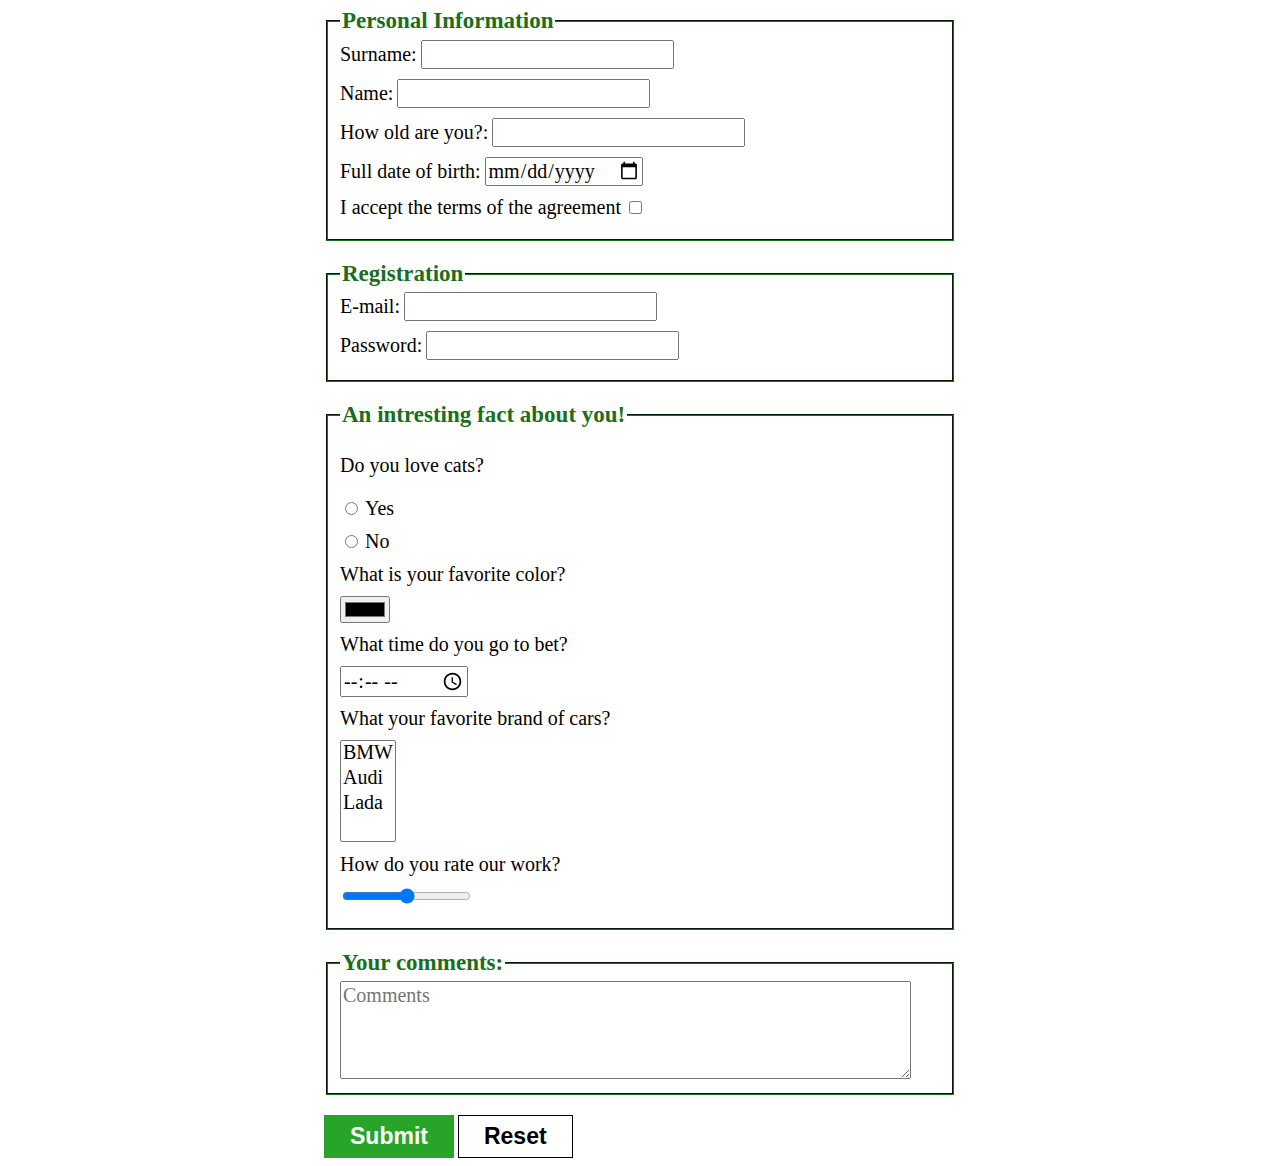
==== index.html @ fcc595b7 "changed name" ====
<!DOCTYPE html>
<html lang="en">
<head>
	<meta charset="UTF-8">
	<title>My form</title>
	<link rel="stylesheet" type="text/css" href="form.css">
</head>
<body>
	<form action="#" method="POST">

		<fieldset>
			<legend>Personal Information</legend>
			<div>
				<label for="user-surname">Surname:</label>
				<input type="text" id="user-surname" name="user-surname"/> 
			</div>

			<div>
				<label for="user-name">Name:</label>
				<input type="text" id="user-name" name="user-name"/>
			</div>

			<div>
				<label for="user-age">How old are you?:</label>
				<input type="number" id="user-age" name="user-age"/>
			</div>

			<div>
				<label for="date">Full date of birth:</label>
				<input type="date" id="date" name="date"/>
			</div>

			<div>
				<label>I accept the terms of the agreement</label>
				<input type="checkbox" name="check">
			</div>
		</fieldset>


		<fieldset>
			<legend>Registration</legend>
			<div>
				<label for="email">E-mail:</label>
				<input type="email" id="email" name="email"/>
			</div>
			<div>
				<label for="password">Password:</label>
				<input type="text" id="password" name="password"/>
			</div>
		</fieldset>


		<fieldset>
			<legend>An intresting fact about you!</legend>
			<div>
				<p>Do you love cats?</p>
			</div>
			<div>
				<input  type="radio" id="animal" name="animal"/> <label for="animal">Yes </label>
			</div>
			<div>
				<input type="radio" id="animals" name="animal"/> <label for="animals">No </label>
			</div>
			<div>
				<label for="color">What is your favorite color?</label>
			</div>
			<div>
				<input type="color" id="color" name="color"/>
			</div>
			<div>
				<label for="time">What time do you go to bet?</label>
			</div>
			<div>
				<input type="time" id="time" name="time"/>
			</div>
			<div>
				<label for="cars">What your favorite brand of cars?</label>
			</div>
			<div>
				<select name="cars" multiple="">
					<option value="bmw">BMW</option>
					<option value="audi">Audi</option>
					<option value="lada">Lada</option>
				</select>
			</div>
			<div>
				<label for "range">How do you rate our work?</label>
			</div>
			<div>
				<input type="range" name="range">
			</div>
		</fieldset>


		<fieldset>
			<legend>Your comments:</legend>
			<textarea placeholder="Comments" id="comment"  rows="4" cols="50" name="comment"></textarea>
		</fieldset>


		<button type="submit">Submit</button>
		<button type="reset">Reset</button>

	</form>
</body>
</html>
---- form.css ----
body {
	background-color: #fff;
	font-family: "Times New Roman", sans-serif;
}
form {
	width: 50%;
	margin: 0 auto;
}
fieldset {
	margin-bottom: 20px;
	border-color: #1B6E1C;

}
div {
	margin-bottom: 10px;
}
legend {
	font-size: 23px;
	font-weight: 700;
	color: #1B6E1C;
}
label, p {
	font-size: 20px;
}
label {
	cursor: pointer;
}
input, textarea, select {
	font-family: inherit;
	font-size: 	20px;
	outline-color: #1B6E1C;
}
::placeholder {
	font-size: 20px;
}
button {
	font-size: 23px;
	font-weight: 700;
	color: #fff;
	background-color: #28A428;
	box-sizing: border-box;
	padding: 7px 25px;
	cursor: pointer;
}
button[type="submit"] {
	transition: background-color .5s;
	border: 1px solid #28A428;
}
button[type="reset"] {
	color: #000;
	background-color: transparent;
	border: 1px solid #000;
	transition: border-color .5s;
}
button[type="submit"]:hover {
	background-color: #1B6E1C;
}
button[type="reset"]:hover {
	border-color: red;
}
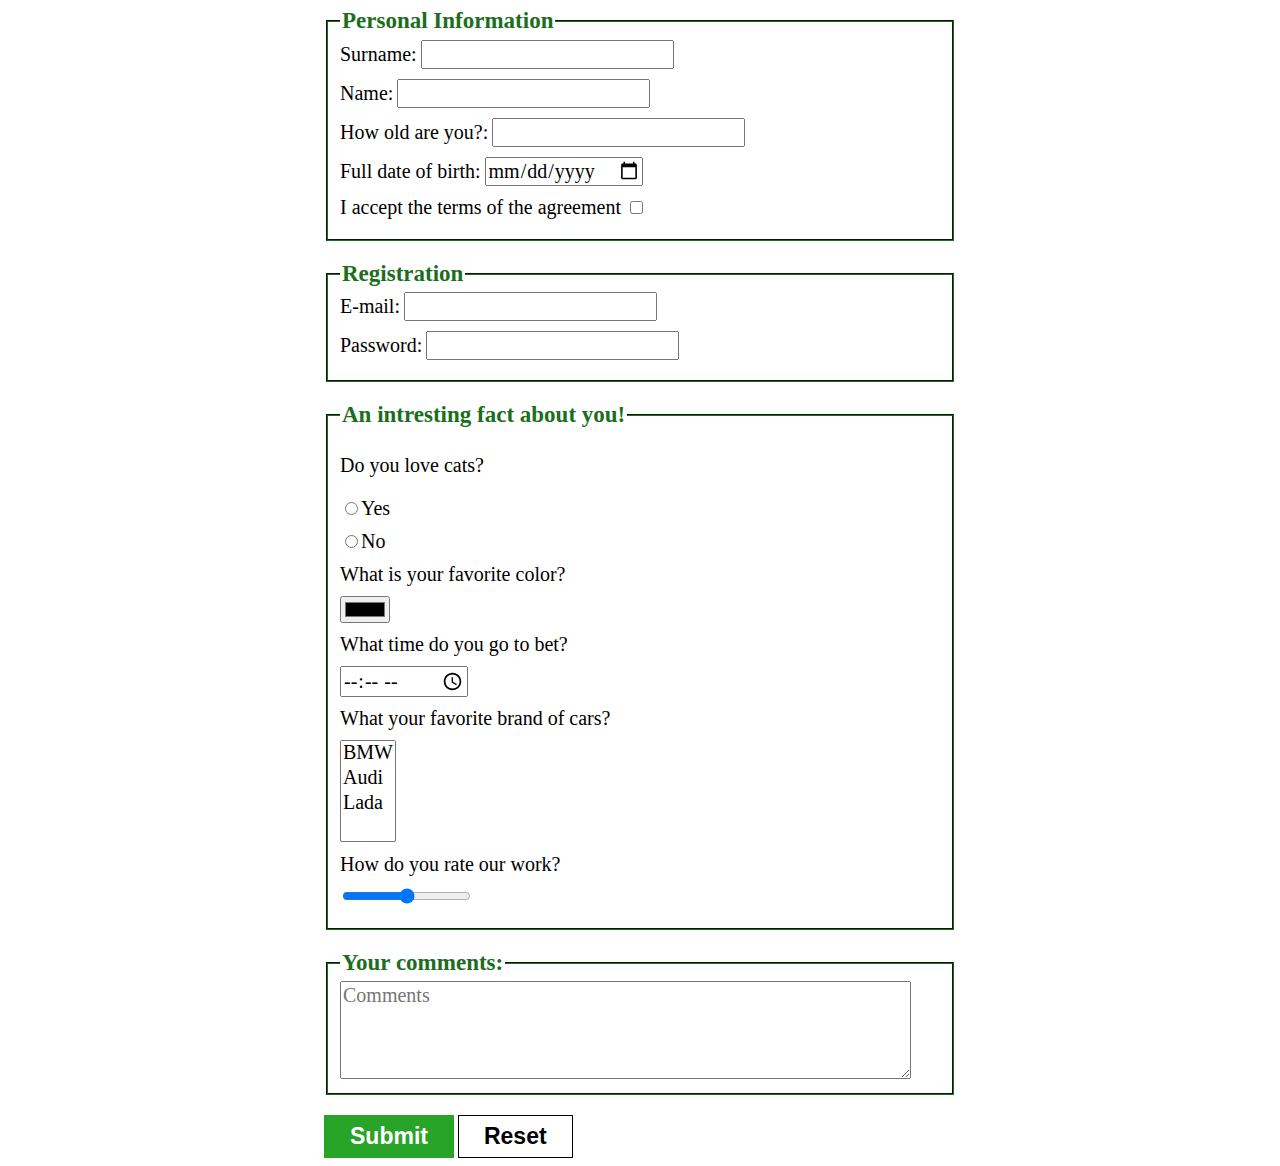
==== commit da5f1dae: "adjusted inputs names and types, added action to form" ====
--- a/index.html
+++ b/index.html
@@ -6,33 +6,35 @@
 	<link rel="stylesheet" type="text/css" href="form.css">
 </head>
 <body>
-	<form action="#" method="POST">
+	<form action="https://mate-academy-form-lesson.herokuapp.com/create-application" method="POST">
 
 		<fieldset>
 			<legend>Personal Information</legend>
 			<div>
 				<label for="user-surname">Surname:</label>
-				<input type="text" id="user-surname" name="user-surname"/> 
+				<input type="text" id="user-surname" name="surname" required="required"> 
 			</div>
 
 			<div>
 				<label for="user-name">Name:</label>
-				<input type="text" id="user-name" name="user-name"/>
+				<input type="text" id="user-name" name="name"/>
 			</div>
 
 			<div>
 				<label for="user-age">How old are you?:</label>
-				<input type="number" id="user-age" name="user-age"/>
+				<input type="number" id="user-age" name="age" min="6" />
 			</div>
 
 			<div>
 				<label for="date">Full date of birth:</label>
-				<input type="date" id="date" name="date"/>
+				<input type="date" id="date" name="birthday" min="1918-01-01" />
 			</div>
 
 			<div>
-				<label>I accept the terms of the agreement</label>
-				<input type="checkbox" name="check">
+				<label>
+					I accept the terms of the agreement
+					<input type="checkbox" name="license-agreement" required="required">
+				</label>
 			</div>
 		</fieldset>
 
@@ -45,7 +47,7 @@
 			</div>
 			<div>
 				<label for="password">Password:</label>
-				<input type="text" id="password" name="password"/>
+				<input type="password" id="password" name="password"/>
 			</div>
 		</fieldset>
 
@@ -56,10 +58,14 @@
 				<p>Do you love cats?</p>
 			</div>
 			<div>
-				<input  type="radio" id="animal" name="animal"/> <label for="animal">Yes </label>
+				<label>
+					<input type="radio" name="love-cats" value="Yes" />Yes
+				</label>
 			</div>
 			<div>
-				<input type="radio" id="animals" name="animal"/> <label for="animals">No </label>
+				<label>
+					<input type="radio" name="love-cats" value="No" />No 
+				</label>
 			</div>
 			<div>
 				<label for="color">What is your favorite color?</label>
@@ -71,7 +77,7 @@
 				<label for="time">What time do you go to bet?</label>
 			</div>
 			<div>
-				<input type="time" id="time" name="time"/>
+				<input type="time" id="time" name="sleep-time"/>
 			</div>
 			<div>
 				<label for="cars">What your favorite brand of cars?</label>
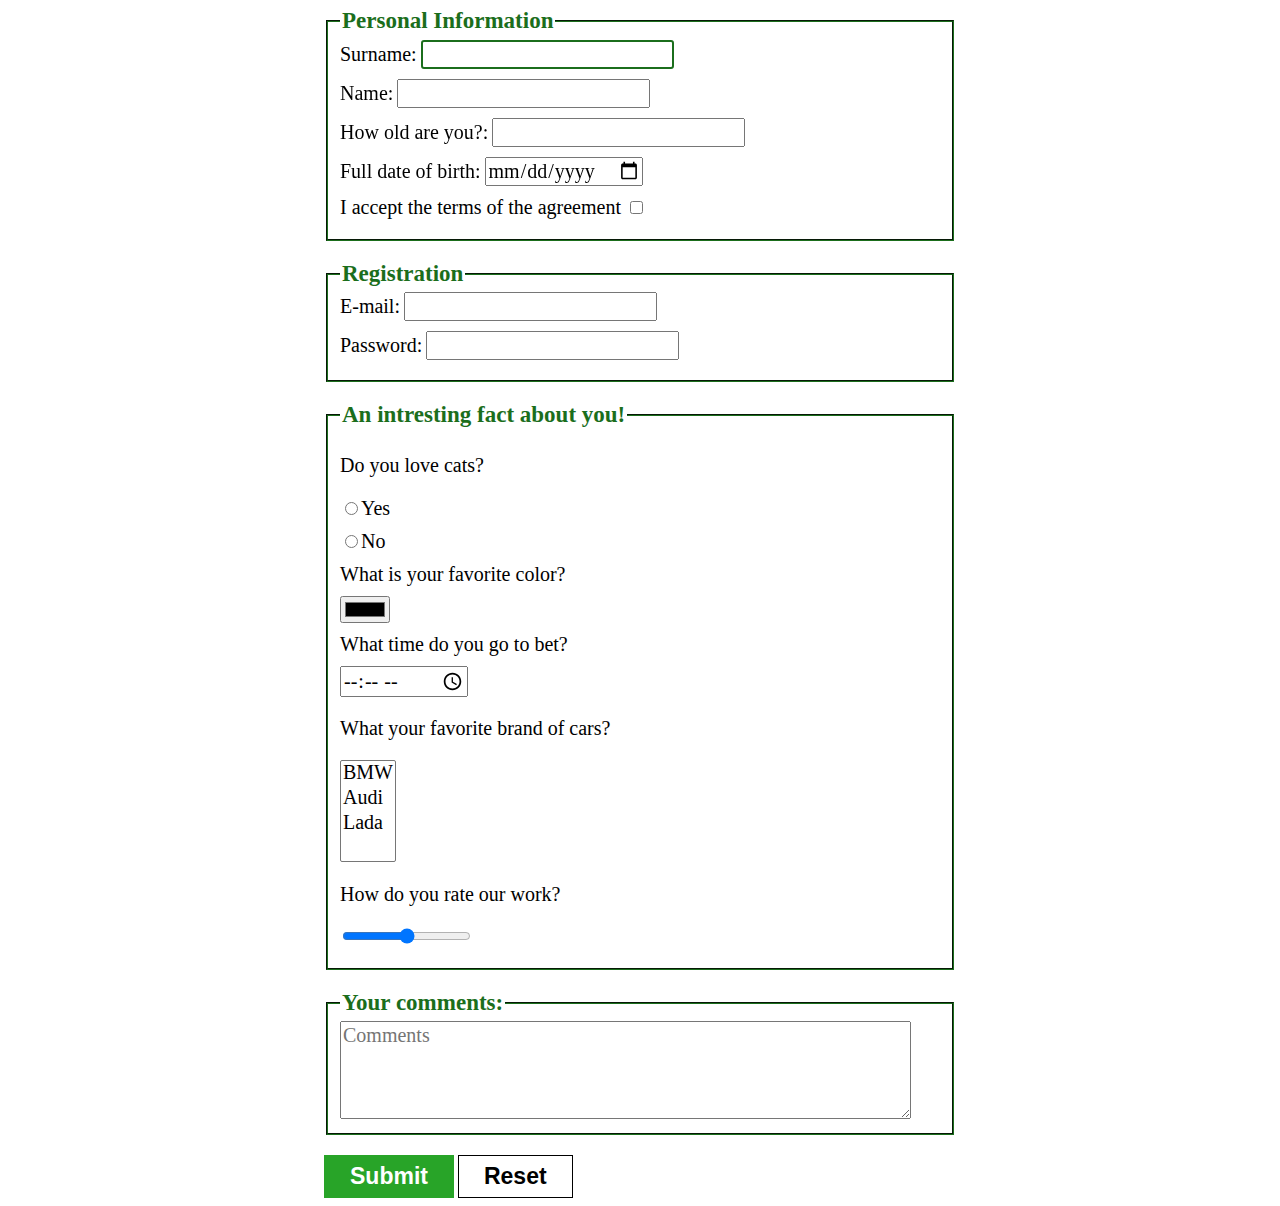
==== commit 6fa07196: "form validation" ====
--- a/index.html
+++ b/index.html
@@ -12,7 +12,7 @@
 			<legend>Personal Information</legend>
 			<div>
 				<label for="user-surname">Surname:</label>
-				<input type="text" id="user-surname" name="surname" required="required"> 
+				<input type="text" id="user-surname" name="surname" required="required" autofocus="autofocus"> 
 			</div>
 
 			<div>
@@ -47,16 +47,14 @@
 			</div>
 			<div>
 				<label for="password">Password:</label>
-				<input type="password" id="password" name="password"/>
+				<input type="password" id="password" name="password" minlength="5" autocomplete="off"/>
 			</div>
 		</fieldset>
 
 
 		<fieldset>
 			<legend>An intresting fact about you!</legend>
-			<div>
 				<p>Do you love cats?</p>
-			</div>
 			<div>
 				<label>
 					<input type="radio" name="love-cats" value="Yes" />Yes
@@ -80,7 +78,7 @@
 				<input type="time" id="time" name="sleep-time"/>
 			</div>
 			<div>
-				<label for="cars">What your favorite brand of cars?</label>
+				<p>What your favorite brand of cars?</p>
 			</div>
 			<div>
 				<select name="cars" multiple="">
@@ -90,7 +88,7 @@
 				</select>
 			</div>
 			<div>
-				<label for "range">How do you rate our work?</label>
+				<p>How do you rate our work?</p>
 			</div>
 			<div>
 				<input type="range" name="range">
@@ -100,7 +98,7 @@
 
 		<fieldset>
 			<legend>Your comments:</legend>
-			<textarea placeholder="Comments" id="comment"  rows="4" cols="50" name="comment"></textarea>
+			<textarea placeholder="Comments" id="comment"  rows="4" cols="50" name="comment" maxlength="160"></textarea>
 		</fieldset>
 
 
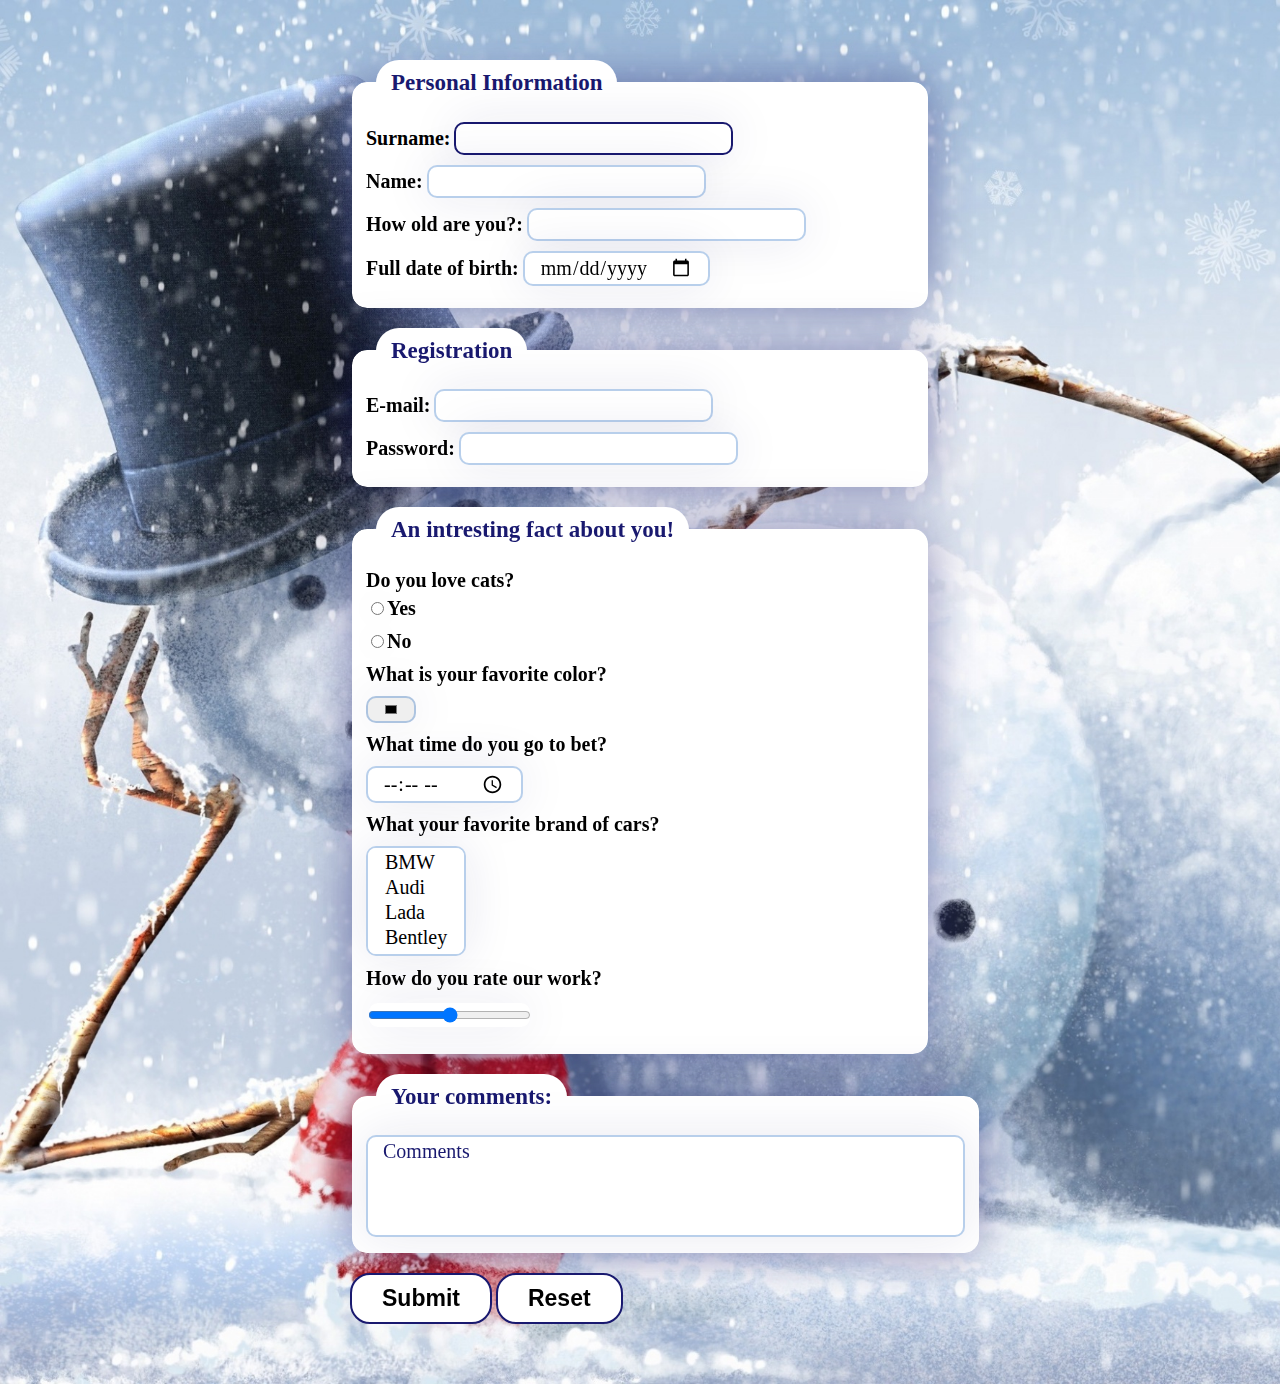
==== commit 3046bce6: "changed styles" ====
--- a/index.html
+++ b/index.html
@@ -2,6 +2,7 @@
 <html lang="en">
 <head>
 	<meta charset="UTF-8">
+	<link rel="shortcut icon" href="img/favicon.png" type="image/png">
 	<title>My form</title>
 	<link rel="stylesheet" type="text/css" href="form.css">
 </head>
@@ -28,13 +29,6 @@
 			<div>
 				<label for="date">Full date of birth:</label>
 				<input type="date" id="date" name="birthday" min="1918-01-01" />
-			</div>
-
-			<div>
-				<label>
-					I accept the terms of the agreement
-					<input type="checkbox" name="license-agreement" required="required">
-				</label>
 			</div>
 		</fieldset>
 
@@ -85,6 +79,9 @@
 					<option value="bmw">BMW</option>
 					<option value="audi">Audi</option>
 					<option value="lada">Lada</option>
+					<option value="bentley">Bentley</option>
+					<option value="opel">Opel</option>
+					<option value="kia">KIA</option>
 				</select>
 			</div>
 			<div>
--- a/form.css
+++ b/form.css
@@ -1,26 +1,51 @@
 body {
 	background-color: #fff;
 	font-family: "Times New Roman", sans-serif;
+	background-image: url(img/bg.jpg);
+	background-repeat: no-repeat;
+	background-size: cover;
+	outline: none;
 }
 form {
-	width: 50%;
-	margin: 0 auto;
+	width: 580px;
+	margin: 60px auto;
 }
+
+@media only screen and (max-width : 600px) {
+	form,
+	textarea {
+		width: 90%;
+	}	
+}
+
 fieldset {
 	margin-bottom: 20px;
-	border-color: #1B6E1C;
+	border-color: transparent;
+	border-radius: 15px;
+	box-shadow: 0 0 50px rgba(25,25,111, .5);
+	background-color: #fff;
 
 }
+
 div {
 	margin-bottom: 10px;
 }
+
 legend {
 	font-size: 23px;
 	font-weight: 700;
-	color: #1B6E1C;
+	color: #19196F;
+	padding: 10px 15px;
+	background-color: #fff;
+	border-radius: 40px;
+	margin-bottom: 10px;
+	margin-left: 10px; 
 }
 label, p {
 	font-size: 20px;
+	font-weight: 700;
+	margin-top: 0;
+	margin-bottom: 5px;
 }
 label {
 	cursor: pointer;
@@ -28,33 +53,42 @@
 input, textarea, select {
 	font-family: inherit;
 	font-size: 	20px;
-	outline-color: #1B6E1C;
+	border: 2px solid rgba(21,96,189, .3);
+	box-shadow: 0 0 50px rgba(25,25,111, .1);
+	border-radius: 10px;
+	outline: none;
+	padding: 3px 15px;
+	resize: none;
 }
 ::placeholder {
 	font-size: 20px;
+	color: #19196F;
 }
+
+
+input:focus,
+textarea:focus,
+select:focus {
+	border-color: #19196F;
+}
+
 button {
 	font-size: 23px;
 	font-weight: 700;
-	color: #fff;
-	background-color: #28A428;
+	color: #000;
+	background-color: #fff;
 	box-sizing: border-box;
-	padding: 7px 25px;
+	padding: 10px 30px;
 	cursor: pointer;
-}
-button[type="submit"] {
-	transition: background-color .5s;
-	border: 1px solid #28A428;
-}
-button[type="reset"] {
-	color: #000;
-	background-color: transparent;
-	border: 1px solid #000;
+	border-radius: 20px;
+	border: 2px solid #19196F;
 	transition: border-color .5s;
 }
+
 button[type="submit"]:hover {
-	background-color: #1B6E1C;
+	border-color: #28A428;
 }
+
 button[type="reset"]:hover {
 	border-color: red;
 }
@@ -62,3 +96,7 @@
 
 
 
+
+
+
+
